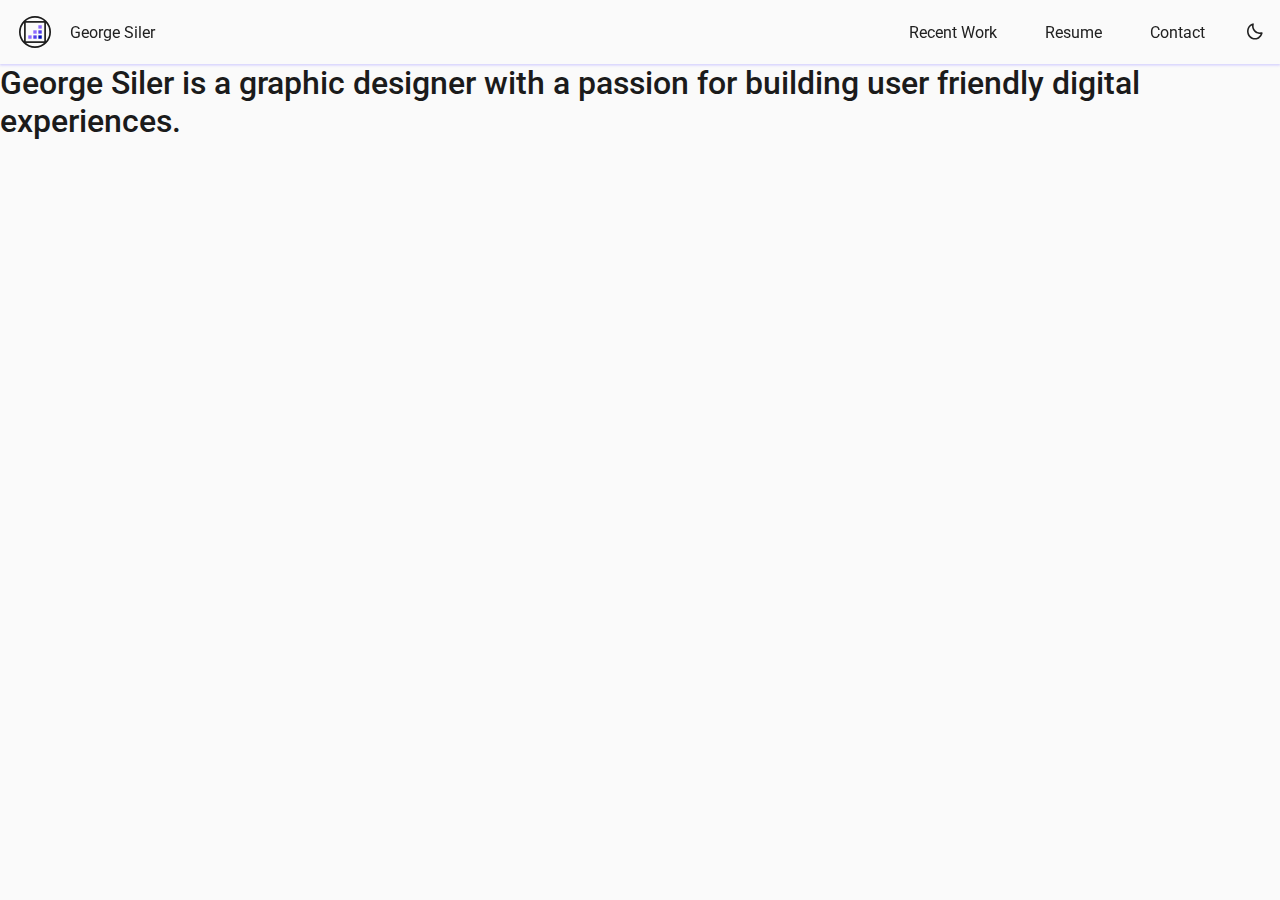
==== Portfolio-main/Index.html @ 7fc03b00 "Add files via upload" ====
<!DOCTYPE html>
    <html lang="en">
    <head>
        <meta charset="UTF-8">
        <meta name="viewport" content="width=device-width, initial-scale=1.0">

        <!--========== BOX ICONS ==========-->
        <link rel="stylesheet" href="https://cdn.jsdelivr.net/npm/boxicons@latest/css/boxicons.min.css">

        <!--========== CSS ==========-->
        <link rel="stylesheet" href="../assets/css/styles.css">
        <link href="https://fonts.googleapis.com/css2?family=Roboto:wght@400;700&display=swap" rel="stylesheet">

        <title>George Siler</title>
        <link rel="icon" href="../assets/img/favicon.svg">
    </head>
    <body>
<!--========== MAIN HEADER ==========-->
<header class="main-header">
    <div class="main-header__logo-mobile ">
        <img src="../assets/img/favicon.svg" alt="" class="main-nav__img-mobile light-theme-only" style="height: 32px;">
        <img src="../assets/img/favicon-darkmode.svg" alt="" class="main-nav__img-mobile dark-theme-only" style="height: 32px;">
        <a href="#" class=" main-header__logo">George Siler</a>
    </div>  
    <div class="main-nav__block">  
    <i class='bx bx-menu main-header__toggle' id="main-header-toggle"></i>

    <nav class="main-nav" id="main-nav-menu">
        <div class="main-nav__content main-header-bd-grid">
            <a href="" class="main-nav__perfil">
                
            </a>
            
            <div class="main-nav__menu">
                <ul class="main-nav__list">
                    <!--<li class="main-nav__item"><a href="#" class="main-nav__link active">Home</a></li>-->

                    <!--<li class="main-nav__item dropdown">
                        <a href="#" class="main-nav__link dropdown__link">About <i class='bx bx-chevron-down dropdown__icon'></i></a>
                            

                        <ul class="dropdown__menu">
                            <li class="dropdown__item"><a href="#" class="main-nav__link">About me</a></li>
                            <li class="dropdown__item"><a href="#" class="main-nav__link">Location</a></li>
                            <li class="dropdown__item"><a href="#" class="main-nav__link">Studies</a></li>
                        </ul>
                    </li>-->

                    <li class="main-nav__item"><a href="#" class="main-nav__link">Recent Work</a></li>

                    <!--<li class="main-nav__item dropdown">
                        <a href="#" class="main-nav__link dropdown__link">Works <i class='bx bx-chevron-down dropdown__icon'></i></a>
                            

                        <ul class="dropdown__menu">
                            <li class="dropdown__item"><a href="#" class="main-nav__link">Recent jobs</a></li>
                            <li class="dropdown__item"><a href="#" class="main-nav__link">Better jobs</a></li>
                            <li class="dropdown__item"><a href="#" class="main-nav__link">Work Awards</a></li>
                        </ul>
                    </li>-->

                    <li class="main-nav__item"><a href="#" class="main-nav__link">Resume</a></li>
                    <li class="main-nav__item"><a href="#" class="main-nav__link">Contact</a></li>
                </ul>
                
            </div>
            
        </div>
    </nav>
    <i class="bx bx-moon change-theme" title="Theme" id="theme-button"></i>
</div>
</header>
<main class="l-main bd-container"></main>
    <section>
        <div class="centered">
            <h1 class="bigger">

                <span class="color-span">George Siler</span> is a graphic designer with a passion for building user friendly digital experiences.
                
            </h1>
        </div>    
    </section>



</main>
   
<!--========== SCROLL TOP ==========-->
    <a href="#" class="scrolltop" id="scroll-top">
        <i class="bx bx-up-arrow-alt scrolltop__icon"></i>
    </a>

    <!--========== MAIN JS ==========-->
    <script src="../assets/js/main.js"></script>
    <script src="../assets/js/main-header.js"></script>
</body>
</html>
---- assets/css/styles.css ----
/*===== GOOGLE FONTS =====*/


/*===== VARIABLES CSS =====*/
:root {
  --header-height: 3rem;
  
  /*========== Colors ==========*/
  --title-color: #1b1b1b;
  --text-color: #212121;
  --text-color-light: #707070;
  --container-color: #FAFAFA;
  --container-color-alt: #F5F5FE;
  --body-color: #FAFAFA;
  --hover-color: #513EEB;
  --active-color: #0010B7;
  --white-color: #fafafa;
  
  /*========== shadows ==========*/
  --shadow-1: 0 10px 20px rgba(216, 213, 252.19), 0 6px 6px rgba(216, 213, 252.23);
  --shadow-2: 0 1px 3px rgba(216, 213, 252.12), 0 1px 2px rgba(216, 213, 252.24);
  --shadow-3: 0 3px 6px rgba(216, 213, 252.16), 0 3px 6px rgba(216, 213, 252.23);

  /*========== Font and typography ==========*/
  font-family: 'Roboto', sans-serif;
  --body-font: 'Roboto', sans-serif;
  --h1-font-size: 1.5rem;
  --h2-font-size: 1rem;
  --h3-font-size: .95rem;
  --normal-font-size: .938rem;
  --small-font-size: .875rem;
  --smaller-font-size: .813rem;
  --main-nav-name-font-size: 1.5rem;

  /*========== Font weight ==========*/
  --font-medium: 500;
  --font-semi-bold: 600;

  /*========== Margenes ==========*/
  --mb-1: .5rem;
  --mb-2: 1rem;
  --mb-3: 1.5rem;

  /*========== z index ==========*/
  --z-tooltip: 10;
  --z-fixed: 100;
  --z-top:900;
}

/*========== BASE ==========*/
*,::before,::after{
  box-sizing: border-box;
}

html{
  scroll-behavior: smooth;
}

.l-main{
  margin-top: 4rem;
}

/*========== Variables Dark theme ==========*/
body.dark-theme{
  --title-color: #f5f5f5;
  --text-color: #f5f5f5;
  --text-color-light: #707070;
  --container-color: #212121;
  --container-color-alt: #1b1b1b;
  --body-color: #212121;
  --hover-color: #513EEB;
  --active-color: #0010B7;

  --shadow-1: 0 10px 20px rgba(0, 0, 0.19), 0 6px 6px rgba(0, 0, 0.23);
  --shadow-2: 0 1px 3px rgba(0, 0, 0.12), 0 1px 2px rgba(0, 0, 0.24);
  --shadow-3: 0 3px 6px rgba(0, 0, 0.16), 0 3px 6px rgba(0, 0, 0.23);
}

.light-theme-only {
  display: initial;
}

.dark-theme .light-theme-only {
  display: none;
}

.dark-theme-only {
  display: none;
}

.dark-theme .dark-theme-only {
  display: initial;
}


/*========== Button Dark/Light ==========*/
.change-theme{
  /*position: absolute;
  right: 0;
  top: 2.2rem;*/
  display: flex;
  color: var(--text-color);
  font-size: 1.2rem;
  cursor: pointer;
}

.change-theme:hover{
  color: var(--hover-color);
}

/*========== Font size variables to scale cv ==========*/
body.scale-cv{
  --h1-font-size: .938rem;
  --h2-font-size: .938rem;
  --h3-font-size: .875rem;
  --normal-font-size: .813rem;
  --small-font-size: .75rem;
  --smaller-font-size: .688rem;
}

/*========== Generate PDF button ==========*/
.generate-pdf{
  display: none;
  position: absolute;
  top: 2.2rem;
  left: 0;
  font-size: 1.2rem;
  color: var(--text-color);
  cursor: pointer;
}

.generate-pdf:hover{
  color: var(--hover-color);
}

/*========== Classes modified to reduce size and print on A4 sheet ==========*/
.scale-cv .change-theme,
.scale-cv .generate-pdf{
  display: none;
}

.scale-cv .bd-container{
  max-width: 968px;
  width: calc(100% - 3rem);
  margin: auto;
  
}

.scale-cv .section{
  padding: 1.5rem 0 .80rem;
}

.scale-cv .section-title{
  margin-bottom: .75rem;
}

.scale-cv .resume{
  box-shadow: var(--shadow-2);
}

.scale-cv .resume-left,
.scale-cv .resume-right{
  padding: 0 1rem;
}

.scale-cv .home__img{
  width: 90px;
  height: 90px;
}

.scale-cv .home__container{
  gap: 1.5rem;
}

.scale-cv .home__data{
  gap: .25rem;
}

.scale-cv .home__address,
.scale-cv .social__container{
  gap: .75rem;
}

.scale-cv .home__icon,
.scale-cv .social__icon,
.scale-cv .interests__icon{
  font-size: 1rem;
}

.scale-cv .education__container,
.scale-cv .experience__container,
.scale-cv .certificate__container{
  gap: 1rem;
}

.scale-cv .education__time,
.scale-cv .experience__time{
  padding-right: .5rem;
}

.scale-cv .education__rounder,
.scale-cv .experience__rounder{
  width: 11px;
  height: 11px;
  margin-top: .22rem;
}

.scale-cv .education__line,
.scale-cv .experience__line{
  width: 1px;
  height: 120%;
  transform: translate(5px, 0);
}

.scale-cv .education__data,
.scale-cv .experience__data{
  gap: .25rem;
}

.scale-cv .skills__name{
  margin-bottom: var(--mb-1);
}

.scale-cv .interests__container{
  column-gap: 2.5rem;
}

body {
  margin: 0 0 var(--header-height) 0;
  padding: 0;
  font-family: var(--body-font);
  font-size: var(--normal-font-size);
  background-color: var(--body-color);
  color: var(--text-color);
}

h1,h2,h3,ul,p{
 margin: 0; 
}

h1,h2,h3{
  color: var(--title-color);
  font-weight: var(--font-medium);
}

ul{
  padding: 0;
  list-style: none;
}

a{
  text-decoration: none;
}

img{
  max-width: 100%;
  height: auto;
}
/*========== CLASS CSS ==========*/
.section{
  padding: 1.5rem 0;
}

.section-title{
  font-size: var(--h2-font-size);
  color: var(--title-color);
  font-weight: var(--font-semi-bold);
  text-transform: uppercase;
  letter-spacing: .35rem;
  text-align: center;
  margin-bottom: var(--mb-3);
}

/*========== LAYOUT ==========*/
.bd-container{
  max-width: 1332px;
  width: calc(100% - 3rem);*/
  
  /*margin-left: var(--mb-3);
  margin-right: var(--mb-3);*/
}

@media screen and (max-width: 968px){
  .bd-container{
    max-width: 968px;
    width: calc(100% - 3rem);
    margin-left: var(--mb-3);
    margin-right: var(--mb-3);
  }
}

.bd-grid{
  display: grid;
  gap: 1.5rem;
}

.l-header{
  width: 100%;
  position: fixed;
  bottom: 0;
  left: 0;
  z-index: var(--z-top);
  background-color: var(--body-color);
  box-shadow: var(--shadow-1);
  transition: .3s;
}
/*======== MAIN NAV =======*/

/*========== NAV ==========*/
.nav{
  height: var(--header-height);
  display: flex;
  justify-content: space-between;
  align-items: center;
}

@media screen and (max-width: 968px){
  .nav__menu{
    position: fixed;
    bottom: -100%;
    left: 0;
    width: 100%;
    padding: 2rem 1.5rem;
    background-color: var(--body-color);
    box-shadow: var(--shadow-2);
    border-radius: 1rem 1rem 0 0;
    z-index: var(--z-fixed);
    transition: .3s;
  }
}

.nav__logo,
.nav__toggle{
  color: var(--title-color);
  font-weight: var(--font-medium);
}

.nav__toggle{
  font-size: 1.2rem;
  cursor: pointer;
}

.nav__item{
  text-align: center;
}

.nav__list{
  display: grid;
  grid-template-columns: repeat(3, 1fr);
  gap: 2rem;
}

.nav__link{
  display: flex;
  flex-direction: column; 
  font-size: var(--smaller-font-size);
  color: var(--text-color-light);
  font-weight: var(--font-medium);
}

.nav__link:hover{
  color: var(--hover-color);
}

.nav__icon{
  font-size: 1.2rem;
  margin-bottom: var(--mb-1);
}
/* Show menu */
.show-menu{
  bottom: var(--header-height);
}

/* Active menu link */
.active-link{
  color: var(--hover-color);
}

/*========== HOME ==========*/
.home{
  position: relative;
}

.home__container{
  gap: 3rem;
}

.home__data{
  gap: .5rem;
  text-align: center;
}

.home__img{
  width: 120px;
  height: 120px;
  border-radius: 50%;
  justify-self: center;
  margin-bottom: var(--mb-1);
}

.home__title{
  font-size: var(--h1-font-size);
}

.home__profession{
  font-size: var(--normal-font-size);
  margin-bottom: var(--mb-1);
}

.home__address{
  gap: 1rem;
}

.home__information{
  display: flex;
  align-items: center;
  font-size: var(--small-font-size);
}

.home__icon{
  font-size: 1.2rem;
  margin-right: .25rem;
}

.home__button-movil{
  display: inline-block;
  background-color: var(--hover-color);
  /*border: 2px solid var(--text-color-light);*/
  color: #fafafa;
  padding: 1rem 2rem;
  border-radius: .25rem;
  transition: .3s;
  font-weight: var(--font-medium);
  margin-top: var(--mb-3);
}

.home__button-movil:hover{
  background-color: var(--active-color);
  color: #fafafa;
}
/*========== SOCIAL ==========*/
.social__container{
  grid-template-columns: max-content;
  gap: 1rem;
}

.social__link{
  display: inline-flex;
  align-items: center;
  font-size: var(--small-font-size);
  color: var(--text-color);
}

.social__link:hover{
  color: var(--hover-color);
}

.social__icon{
  font-size: 1.2rem;
  margin-right: .25rem;
}
/*========== PROFILE ==========*/
.profile__description{
  text-align: center;
}

/*========== EDUCATION AND EXPERIENCE ==========*/
.education__content,
.experience__content{
  display: flex;
}

.experience__content{
  margin-bottom: var(--mb-2);
}

.education__time,
.experience__time{
  padding-right: 1rem;
}

.education__rounder,
.experience__rounder{
  position: relative;
  display: block;
  width: 16px;
  height: 16px;
  background-color: var(--text-color-light);
  border-radius: 50%;
  margin-top: .25rem;
}

.education__line,
.experience__line{
  display: block;
  width: 2px;
  height: 110%;
  background-color: var(--text-color-light);
  transform: translate(7px, 0);
}

.education__data,
.experience__data{
  gap: .5rem;
}

.education__title,
.experience__title{
  font-size: var(--h3-font-size);
  font-weight: var(--font-semi-bold);
}

.education__studies,
.experience__company{
  font-size: var(--small-font-size);
  color: var(--title-color);
}

.education__year,
.experience__year{
  font-size: var(--smaller-font-size);
}

/*========== SKILLS AND LANGUAGES ==========*/
.skills__content,
.languages__content{
  grid-template-columns: repeat(2, 1fr);
}

.languages__content{
  gap: 0;
}

.skills__name,
.languages__name{
  display: flex;
  align-items: center;
  margin-bottom: var(--mb-3);
}

.skills__circle,
.languages__circle{
  display: inline-block;
  width: 5px;
  height: 5px;
  background-color: var(--text-color);
  border-radius: 50%;
  margin-right: .75rem;
}

/*========== CERTIFICATES ==========*/
.certificate__title{
  font-size: var(--h3-font-size);
  margin-bottom: var(--mb-1);
}

/*========== REFERENCES ==========*/
.references__content{
  gap: .25rem;
  display: flex;
  flex-direction: column;
  align-items: left;
}

.references__subtitle{
  color: var(--text-color-light);
}

.references__subtitle,
.references__contact{
  font-size: var(--smaller-font-size);
}

.references__title,
.certificate__title{
  font-size: var(--h3-font-size);
  font-weight: var(--font-semi-bold);
}

/*========== INTERESTS ==========*/
.interests__container{
  grid-template-columns: repeat(2, 1fr);
  margin-top: var(--mb-2);
}

.interests__content{
  display: flex;
  flex-direction: column;
  align-items: center;
  text-align: center;
}

.interests__icon{
  font-size: 1.5rem;
  color: var(--text-color-light);
  margin-bottom: .25rem;
}

.interests__name{
  font-size: var(--smaller-font-size);
}

/* Scroll top */
.scrolltop{
  position: fixed;
  right: 1rem;
  bottom: -20%;
  display: flex;
  justify-content: center;
  align-items: center;
  padding: .3rem;
  background-color: var(--container-color-alt);
  border-radius: .4rem;
  z-index: var(--z-tooltip);
  transition: .4s;
  visibility: hidden;
}

.scrolltop__icon{
  font-size: 1.2rem;
  color: var(--text-color);
}

.show-scroll{
  visibility: visible;
  bottom: 5rem;
}

.scrolltop:hover{
  background-color: var(--hover-color);
  color: #F0EFEF;
}
/*========== MEDIA QUERIES ==========*/
/* For small devices, menu two columns */
@media screen and (max-width: 320px){
  .nav__list{
    grid-template-columns: repeat(2, 1fr);
    gap: 1rem .5rem;
  }
  
}

/* For medium devices, menu one column */
@media screen and (min-width:768px){
  .interests__container{
    grid-template-columns: repeat(4, max-content);
    column-gap: 3.5rem;
  }

}

/* Classes modified for large screen size */
@media screen and (min-width: 968px){
  body{
    margin: 0;
  }

  .bd-containter{
    margin-top: ;
    margin-left: auto;
    margin-right: auto;
  }

  .l-header,
  .scrolltop{
    display: none;
  }

  .resume{
    display: grid;
    grid-template-columns: .5fr 1fr;
    background-color: var(--container-color);
    height: 100vh;
    
  }

  .resume__left{
    background-color: var(--container-color-alt);
  }

  .resume__left,
  .resume__right{
    padding: 0 1.5rem;
  }

  .generate-pdf{
    display: inline-block;
  }

  .section-title,
  .profile__description{
    text-align: initial;
  }

  .home__container{
    gap: 1.5rem;
  }

  .home__button-movil{
    display: none;
  }

  .references__container{
    grid-template-columns: repeat(2, 1fr);
  }

  .languages__content{
    grid-template-columns: repeat(3, max-content);
    column-gap: 3.5rem;
  }

  .interests__container{
    grid-template-columns: repeat(4, max-content);
    column-gap: 3.5rem;
  }

}

/* Main Nav */

@media screen and (min-width: 768px) {
  :root {
    --main-nav-name-font-size: 1rem;
    --normal-font-size: 1rem;
  }
}

.main-nav__block{
  display: flex;
  align-items: center;
  gap:var(--mb-2)
}
.main-header-bd-grid {

  display: grid;
  grid-template-columns: 100%;
  margin-left: 1.5rem;
  margin-right: 1.5rem;
}

/*===== main-header =====*/
.main-header {
  position: fixed;
  top: 0;
  left: 0;
  width: 100%;
  height: var(--header-height);
  padding: 0 1rem;
  background-color: var(--container-color);
  z-index: var(--z-fixed);
  display: flex;
  justify-content: space-between;
  align-items: center;
  box-shadow: var(--shadow-2);
}

.main-header__logo {
  color: var(--text-color);
  display: flex;
  flex-direction: row;
  align-items: center;
}

.main-header__logo-mobile {
  display: flex;
  align-items: center;
  gap: .5rem;
}

.main-header__toggle {
  font-size: 1.7rem;
  cursor: pointer;
}

/*===== NAV =====*/
@media screen and (max-width: 768px) {
  .main-nav {
    position: fixed;
    top: 0;
    left: -100%;
    background-color: var(--container-color);
    box-shadow: var(--shadow-1);
    width: 80%;
    height: 100vh;
    padding: 2rem 0;
    z-index: var(--z-fixed);
    transition: .5s;
    overflow-y: auto;
  }

  
}


.main-nav__content {
  display: flex;
  flex-direction: column;
}

.main-nav__perfil {
  display: flex;
  flex-direction: column;
  align-items: center;
  text-align: center;
  margin-bottom: 3rem;
}

.main-nav__img {
  display: flex;
  justify-content: center;
  width: 48px;
  height: 48px;
  border-radius: 50%;
  overflow: hidden;
  margin-bottom: 1rem;
}

main-nav__img-mobile{
  display: flex;
  justify-content: center;
  width: 24px;
  height: 24px;
  border-radius: 50%;
  overflow: hidden;
  margin-bottom: 1rem;
}

.main-nav__img img {
  width: 70px;
  
}

.main-nav__name {
  display: block;
  font-size: var(--main-nav-name-font-size);
  color: var(--text-color);
}

.main-nav__item {
  margin-bottom: 2rem;
}

.main-nav__link {
  color: var(--text-color);
}

.main-nav__link:hover {
  color: var(--hover-color-light);
}

/*Show menu*/
.show {
  left: 0;
}

/*Active link*/
.active {
  color: var(--white-color);
}

/*=== Dropdown ===*/
.dropdown__link {
  display: flex;
  align-items: center;
  justify-content: space-between;
}

.dropdown__icon {
  font-size: 1.3rem;
  transition: .5s;
}

.dropdown__menu {
  margin: 1rem 0 0 1rem;
  display: none;
}

.dropdown__item {
  margin: 1rem 0;
}

.dropdown:hover > .dropdown__menu {
  display: block;
}

.dropdown:hover .dropdown__icon {
  transform: rotate(180deg);
}

/* ===== MEDIA QUERIES=====*/
@media screen and (min-width: 576px) {
  .main-nav {
    width: 288px;
  }
}


@media screen and (min-width: 768px) {
  body {
    margin: 0;
  }
  .main-header {
    height: calc(var(--header-height) + 1rem);
  }
.main-header__toggle {
    display: none;
  }
  .main-nav {
    width: 100%;
  }
  .main-nav__content {
    flex-direction: row;
    justify-content: space-between;
    align-items: center;
  }
  .main-nav__perfil {
    flex-direction: row;
    text-align: initial;
    margin-bottom: 0;
  }
  .main-nav__img-mobile {
    width: 38px;
    height: 38px;
    margin-right: .5rem;
    margin-bottom: 0;
  }
  .main-nav__img img {
    width: 38px;
  }
  .main-nav__name {
    color: var(--text-color);
  }
  .main-nav__list {
    display: flex;
    align-items: center;
  }
  .main-nav__item {
    margin: 0 1.5rem;
    padding: 1.4rem 0;
  }
  .main-nav__link {
    color: var(--text-color);
  }
  .main-nav__link:hover {
    color: var(--hover-color);
  }
  /*Active link new color*/
  .active {
    color: var(--hover-color);
  }
  .dropdown {
    position: relative;
  }
  .dropdown__menu {
    position: fixed;
    margin: 0;
    top: calc(var(--header-height) + 1rem);
    padding: .5rem 1.5rem;
    box-shadow: var(--shadow-3);
    border-radius: .5rem;
    background-color: #fff;
  }
  .dropdown__item {
    margin: .5rem 0;
  }
}

@media screen and (min-width: 1024px) {
  .main-header-bd-grid {
    margin-left: auto;
    margin-right: auto;
  }
}
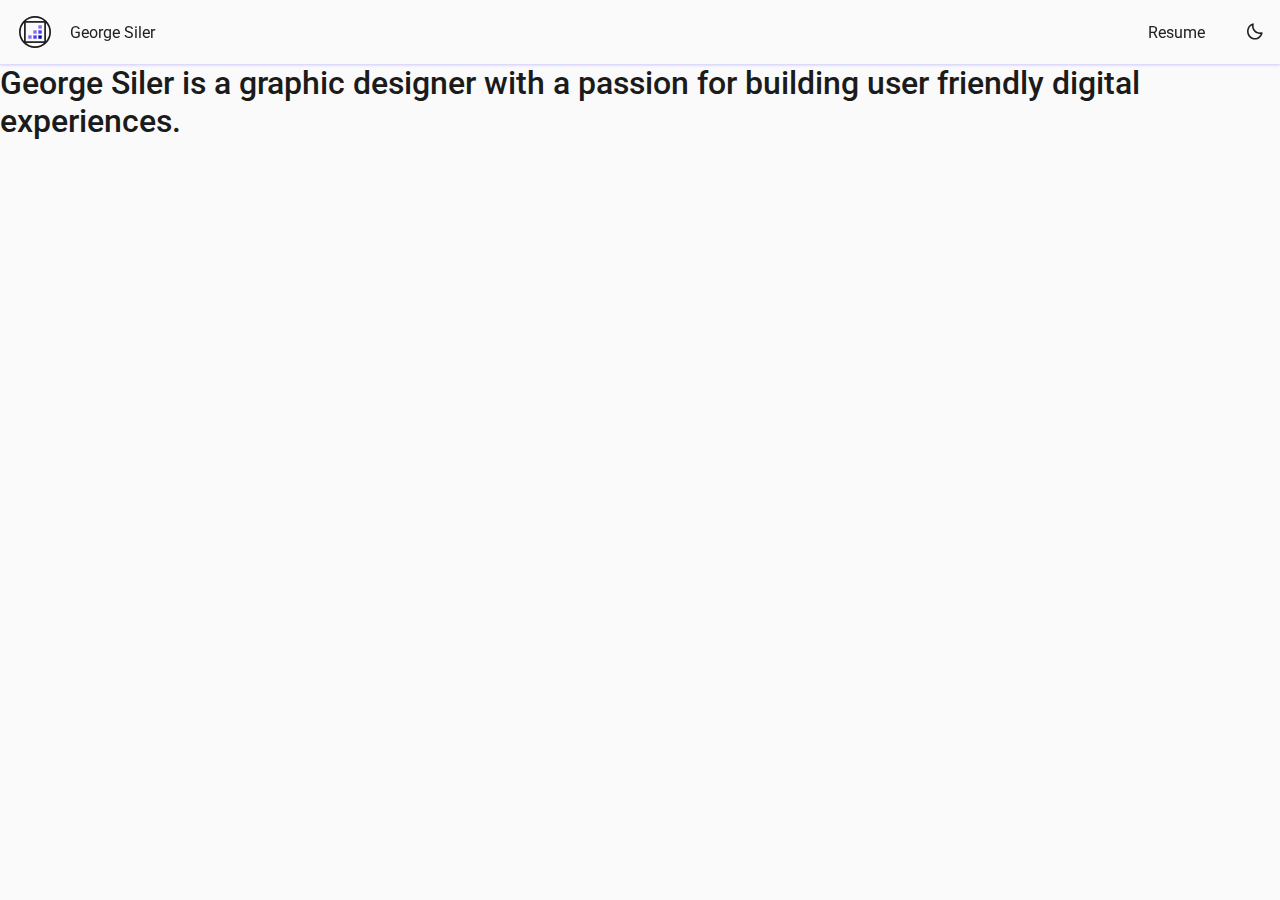
==== commit 38b00840: "Add files via upload" ====
--- a/Portfolio-main/Index.html
+++ b/Portfolio-main/Index.html
@@ -20,7 +20,7 @@
     <div class="main-header__logo-mobile ">
         <img src="../assets/img/favicon.svg" alt="" class="main-nav__img-mobile light-theme-only" style="height: 32px;">
         <img src="../assets/img/favicon-darkmode.svg" alt="" class="main-nav__img-mobile dark-theme-only" style="height: 32px;">
-        <a href="#" class=" main-header__logo">George Siler</a>
+        <a href="../index.html" class=" main-header__logo">George Siler</a>
     </div>  
     <div class="main-nav__block">  
     <i class='bx bx-menu main-header__toggle' id="main-header-toggle"></i>
@@ -46,7 +46,7 @@
                         </ul>
                     </li>-->
 
-                    <li class="main-nav__item"><a href="#" class="main-nav__link">Recent Work</a></li>
+                    <!--<li class="main-nav__item"><a href="#" class="main-nav__link">Recent Work</a></li>-->
 
                     <!--<li class="main-nav__item dropdown">
                         <a href="#" class="main-nav__link dropdown__link">Works <i class='bx bx-chevron-down dropdown__icon'></i></a>
@@ -59,8 +59,8 @@
                         </ul>
                     </li>-->
 
-                    <li class="main-nav__item"><a href="#" class="main-nav__link">Resume</a></li>
-                    <li class="main-nav__item"><a href="#" class="main-nav__link">Contact</a></li>
+                    <li class="main-nav__item"><a href="../resume.html" class="main-nav__link">Resume</a></li>
+                    <!--<li class="main-nav__item"><a href="#" class="main-nav__link">Contact</a></li>-->
                 </ul>
                 
             </div>
